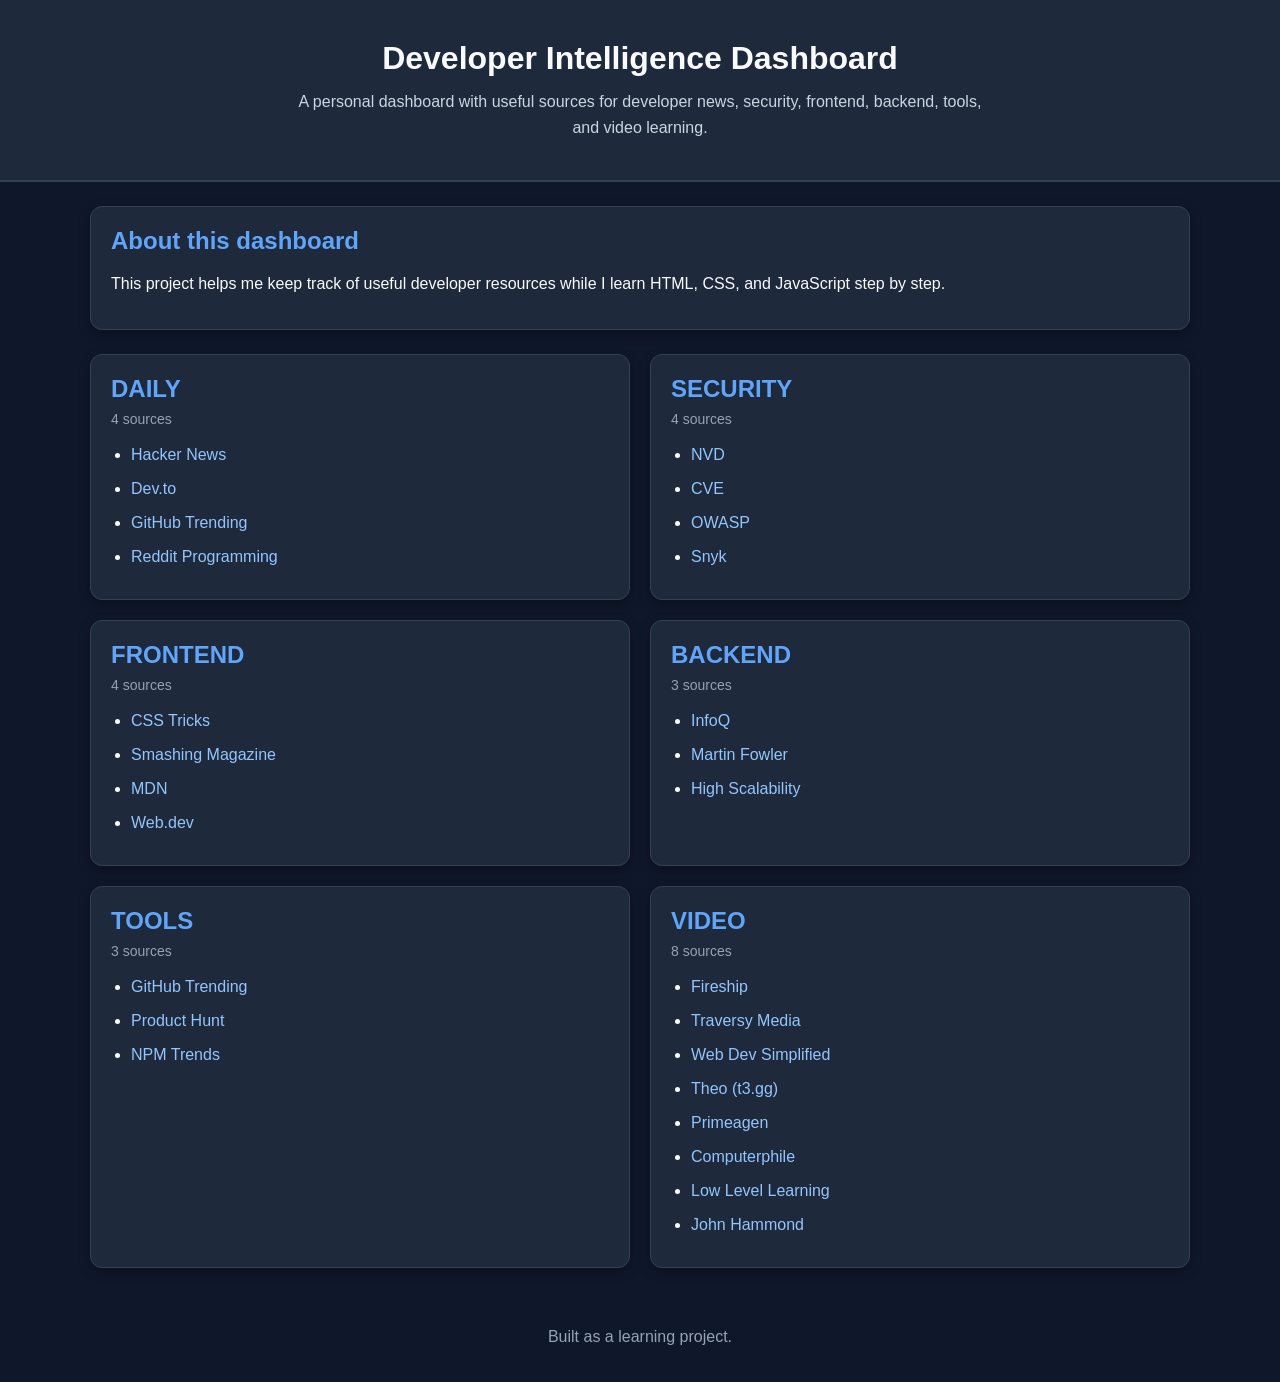
==== projects/dev-dashboard/index.html @ a53b1d9a "Developer Intelligence Dashboard Project Commit" ====
<!DOCTYPE html>
<html lang="en">
<head>
  <meta charset="UTF-8">
  <meta name="viewport" content="width=device-width, initial-scale=1.0">
  <title>Developer Intelligence Dashboard</title>
  <link rel="stylesheet" href="css/style.css">
</head>
<body>

  <header class="site-header">
    <h1>Developer Intelligence Dashboard</h1>
    <p class="subtitle">
      A personal dashboard with useful sources for developer news, security,
      frontend, backend, tools, and video learning.
    </p>
  </header>

  <main class="page-content">
    <section class="intro-card">
      <h2>About this dashboard</h2>
      <p>
        This project helps me keep track of useful developer resources while I
        learn HTML, CSS, and JavaScript step by step.
      </p>
    </section>

    <div id="dashboard" class="dashboard-grid"></div>
  </main>

  <footer class="site-footer">
    <p>Built as a learning project.</p>
  </footer>

  <script src="js/script.js"></script>
</body>
</html>
---- projects/dev-dashboard/css/style.css ----
body {
  font-family: Arial, sans-serif;
  background: #0f172a;
  color: #f8fafc;
  margin: 0;
}

.site-header {
  background: #1e293b;
  text-align: center;
  padding: 40px 20px;
  border-bottom: 2px solid #334155;
}

.site-header h1 {
  margin: 0 0 12px 0;
  font-size: 32px;
}

.subtitle {
  margin: 0 auto;
  max-width: 700px;
  color: #cbd5e1;
  line-height: 1.6;
}

.page-content {
  max-width: 1100px;
  margin: 0 auto;
  padding: 24px;
}

.intro-card {
  background: #1e293b;
  border: 1px solid #334155;
  border-radius: 12px;
  padding: 20px;
  margin-bottom: 24px;
  box-shadow: 0 4px 12px rgba(0, 0, 0, 0.3);
}

.intro-card h2 {
  margin-top: 0;
  color: #60a5fa;
}

.dashboard-grid {
  display: grid;
  grid-template-columns: 1fr 1fr;
  gap: 20px;
}

.section {
  background: #1e293b;
  border: 1px solid #334155;
  border-radius: 12px;
  padding: 20px;
  box-shadow: 0 4px 12px rgba(0, 0, 0, 0.3);
}

.section h2 {
  margin-top: 0;
  margin-bottom: 8px;
  color: #60a5fa;
}

.section-count {
  margin: 0 0 16px 0;
  color: #94a3b8;
  font-size: 14px;
}

.section ul {
  margin: 0;
  padding-left: 20px;
}

.section li {
  margin-bottom: 10px;
  line-height: 1.5;
}

a {
  color: #93c5fd;
  text-decoration: none;
}

a:hover {
  text-decoration: underline;
}

.site-footer {
  text-align: center;
  padding: 20px;
  color: #94a3b8;
}
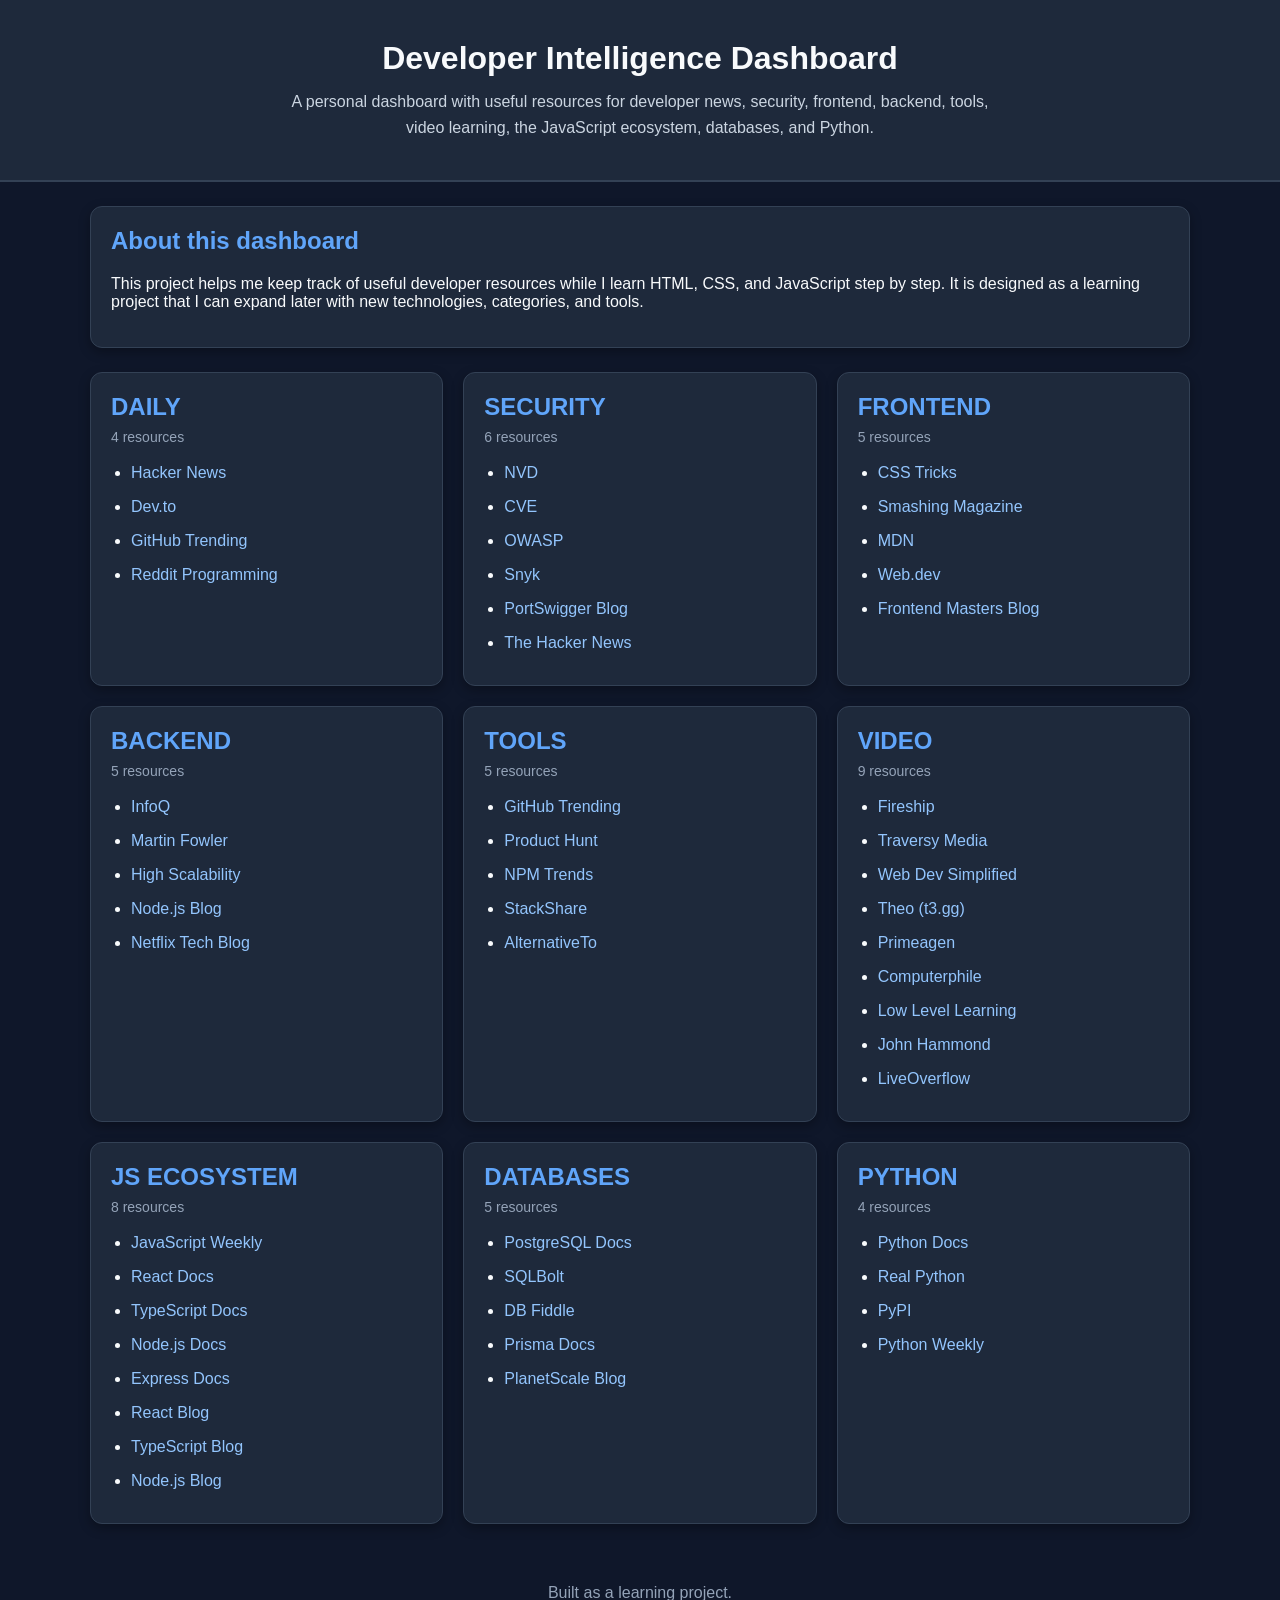
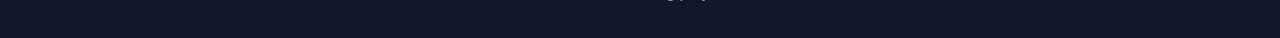
==== commit 9c4b8a81: "Complete First Update" ====
--- a/projects/dev-dashboard/index.html
+++ b/projects/dev-dashboard/index.html
@@ -11,8 +11,9 @@
   <header class="site-header">
     <h1>Developer Intelligence Dashboard</h1>
     <p class="subtitle">
-      A personal dashboard with useful sources for developer news, security,
-      frontend, backend, tools, and video learning.
+      A personal dashboard with useful resources for developer news, security,
+      frontend, backend, tools, video learning, the JavaScript ecosystem,
+      databases, and Python.
     </p>
   </header>
 
@@ -21,7 +22,9 @@
       <h2>About this dashboard</h2>
       <p>
         This project helps me keep track of useful developer resources while I
-        learn HTML, CSS, and JavaScript step by step.
+        learn HTML, CSS, and JavaScript step by step. It is designed as a
+        learning project that I can expand later with new technologies,
+        categories, and tools.
       </p>
     </section>
 
--- a/projects/dev-dashboard/css/style.css
+++ b/projects/dev-dashboard/css/style.css
@@ -46,7 +46,7 @@
 
 .dashboard-grid {
   display: grid;
-  grid-template-columns: 1fr 1fr;
+  grid-template-columns: 1fr 1fr 1fr;
   gap: 20px;
 }
 
@@ -93,4 +93,22 @@
   text-align: center;
   padding: 20px;
   color: #94a3b8;
+}
+
+
+/* Tablet layout */
+
+@media (max-width: 900px) {
+  .dashboard-grid {
+    grid-template-columns: 1fr 1fr;
+  }
+}
+
+
+/* Mobile layout */
+
+@media (max-width: 600px) {
+  .dashboard-grid {
+    grid-template-columns: 1fr;
+  }
 }
